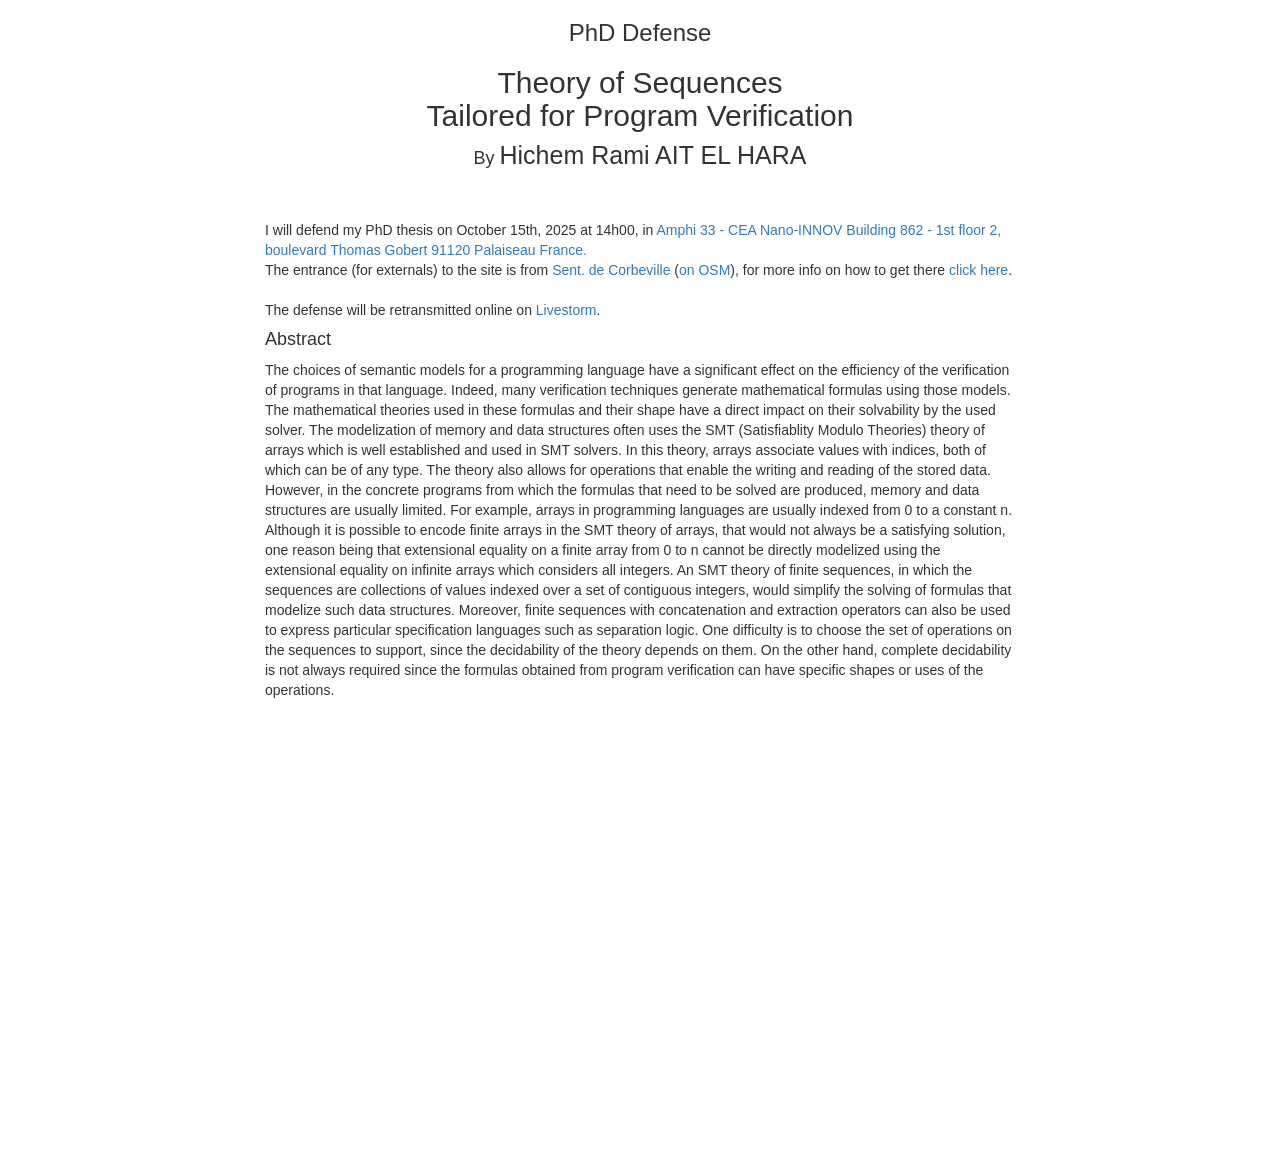
==== defense.html @ 5b2ee4d1 "upd" ====
<!DOCTYPE html>
<html lang="en">

<head>
  <link rel="stylesheet" href="https://maxcdn.bootstrapcdn.com/bootstrap/3.4.1/css/bootstrap.min.css">
</head>

<body>

  <div class="container">
    <div class="row">
      <div class="col-xs-2"></div>
      <div class="col-xs-8">
        <h3 style="text-align:center;"> PhD Defense </h3>
        <h2 style="text-align:center;"> Theory of Sequences </br> Tailored for Program Verification </h2>
        <h4 style="text-align:center;">
          By
          <span style="font-size: 2.5rem; font-weight: normal;">Hichem Rami AIT EL HARA</span>
        </h4>
        </br>
        </br>
        I will defend my PhD thesis on October 15th, 2025 at 14h00, in
        <a href="https://maps.app.goo.gl/3R6Ldw1xpfk54QmT6">Amphi 33 - CEA Nano-INNOV Building 862 - 1st floor 2, boulevard Thomas Gobert 91120 Palaiseau France.</a> </br>
        The entrance (for externals) to the site is from <a href="https://maps.app.goo.gl/a6ppU2dWvpYmjRgp8">Sent. de Corbeville</a> (<a href="https://www.openstreetmap.org/way/140538729">on OSM</a>), for more info on how to get there <a href="assets/other/Venir_a_Nano_INNOV_2024.pdf">click here</a>. </br> </br>

        The defense will be retransmitted online on <a href="https://app.livestorm.co/cea_list/soutenance-hichem-ait-el-hara?s=f4001161-2f4f-45ff-a73f-f6beed0d7e69">Livestorm</a>.</br>

        <h4>Abstract</h4>

        The choices of semantic models for a programming language have a significant effect on the efficiency of the verification of programs in that language. Indeed, many verification techniques generate mathematical formulas using those models. The mathematical theories used in these formulas and their shape have a direct impact on their solvability by the used solver. The modelization of memory and data structures often uses the SMT (Satisfiablity Modulo Theories) theory of arrays which is well established and used in SMT solvers. In this theory, arrays associate values with indices, both of which can be of any type. The theory also allows for operations that enable the writing and reading of the stored data. However, in the concrete programs from which the formulas that need to be solved are produced, memory and data structures are usually limited. For example, arrays in programming languages are usually indexed from 0 to a constant n. Although it is possible to encode finite arrays in the SMT theory of arrays, that would not always be a satisfying solution, one reason being that extensional equality on a finite array from 0 to n cannot be directly modelized using the extensional equality on infinite arrays which considers all integers. An SMT theory of finite sequences, in which the sequences are collections of values indexed over a set of contiguous integers, would simplify the solving of formulas that modelize such data structures. Moreover, finite sequences with concatenation and extraction operators can also be used to express particular specification languages such as separation logic. One difficulty is to choose the set of operations on the sequences to support, since the decidability of the theory depends on them. On the other hand, complete decidability is not always required since the formulas obtained from program verification can have specific shapes or uses of the operations.
        </br></br>

        <iframe src="https://www.google.com/maps/embed?pb=!1m18!1m12!1m3!1d1168.867709196782!2d2.1932823933723298!3d48.71264116119375!2m3!1f0!2f0!3f0!3m2!1i1024!2i768!4f13.1!3m3!1m2!1s0x47e678bc31c94b7f%3A0x82cc4460edf8740!2sB%C3%A2timent%20862%2C%20D128%2C%2091120%20Palaiseau!5e1!3m2!1sen!2sfr!4v1758880271048!5m2!1sen!2sfr" width="600" height="450" style="border:0;" allowfullscreen="" loading="lazy" referrerpolicy="no-referrer-when-downgrade"></iframe>


      </div>
      <div class="col-xs-2"> </div>
    </div>
  </div>

  <!-- <h1>Welcome to my new page!</h1>
  <p>This is a second page on my GitHub Pages site.</p>
  <a href="index.html">Back to Home</a> -->
</body>
</html>
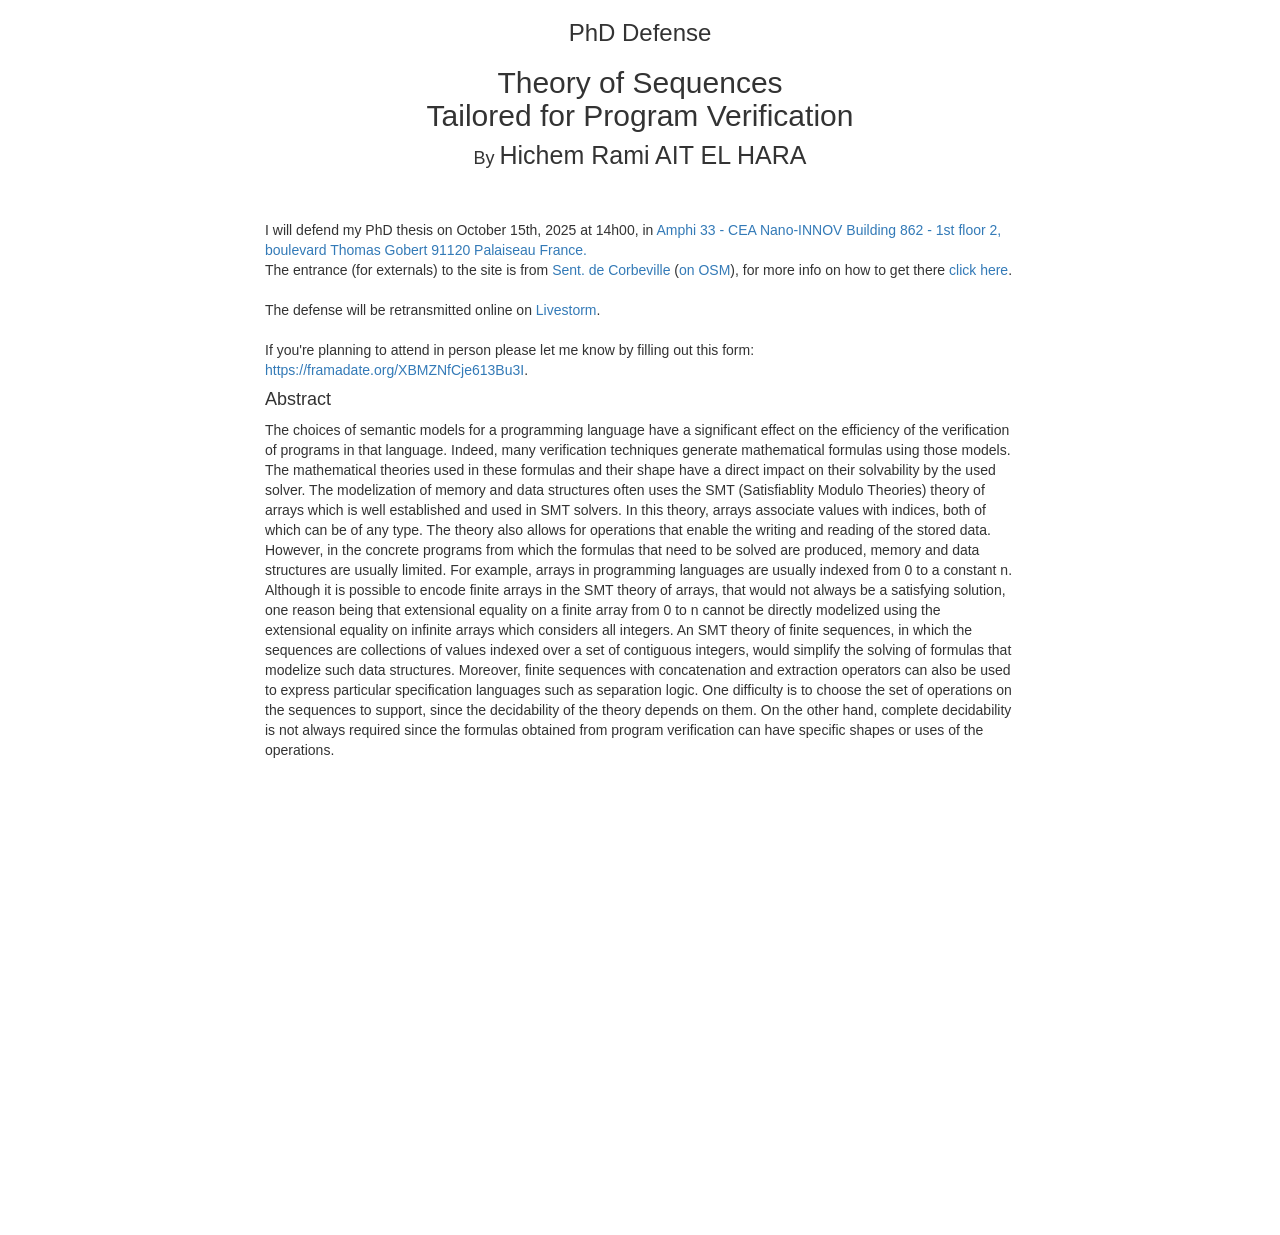
==== commit 7e8026fd: "Upd phd defense page" ====
--- a/defense.html
+++ b/defense.html
@@ -23,7 +23,9 @@
         <a href="https://maps.app.goo.gl/3R6Ldw1xpfk54QmT6">Amphi 33 - CEA Nano-INNOV Building 862 - 1st floor 2, boulevard Thomas Gobert 91120 Palaiseau France.</a> </br>
         The entrance (for externals) to the site is from <a href="https://maps.app.goo.gl/a6ppU2dWvpYmjRgp8">Sent. de Corbeville</a> (<a href="https://www.openstreetmap.org/way/140538729">on OSM</a>), for more info on how to get there <a href="assets/other/Venir_a_Nano_INNOV_2024.pdf">click here</a>. </br> </br>
 
-        The defense will be retransmitted online on <a href="https://app.livestorm.co/cea_list/soutenance-hichem-ait-el-hara?s=f4001161-2f4f-45ff-a73f-f6beed0d7e69">Livestorm</a>.</br>
+        The defense will be retransmitted online on <a href="https://app.livestorm.co/cea_list/soutenance-hichem-ait-el-hara?s=f4001161-2f4f-45ff-a73f-f6beed0d7e69">Livestorm</a>.</br></br>
+
+        If you're planning to attend in person please let me know by filling out this form: <a href="https://framadate.org/XBMZNfCje613Bu3I">https://framadate.org/XBMZNfCje613Bu3I</a>.</br>
 
         <h4>Abstract</h4>
 
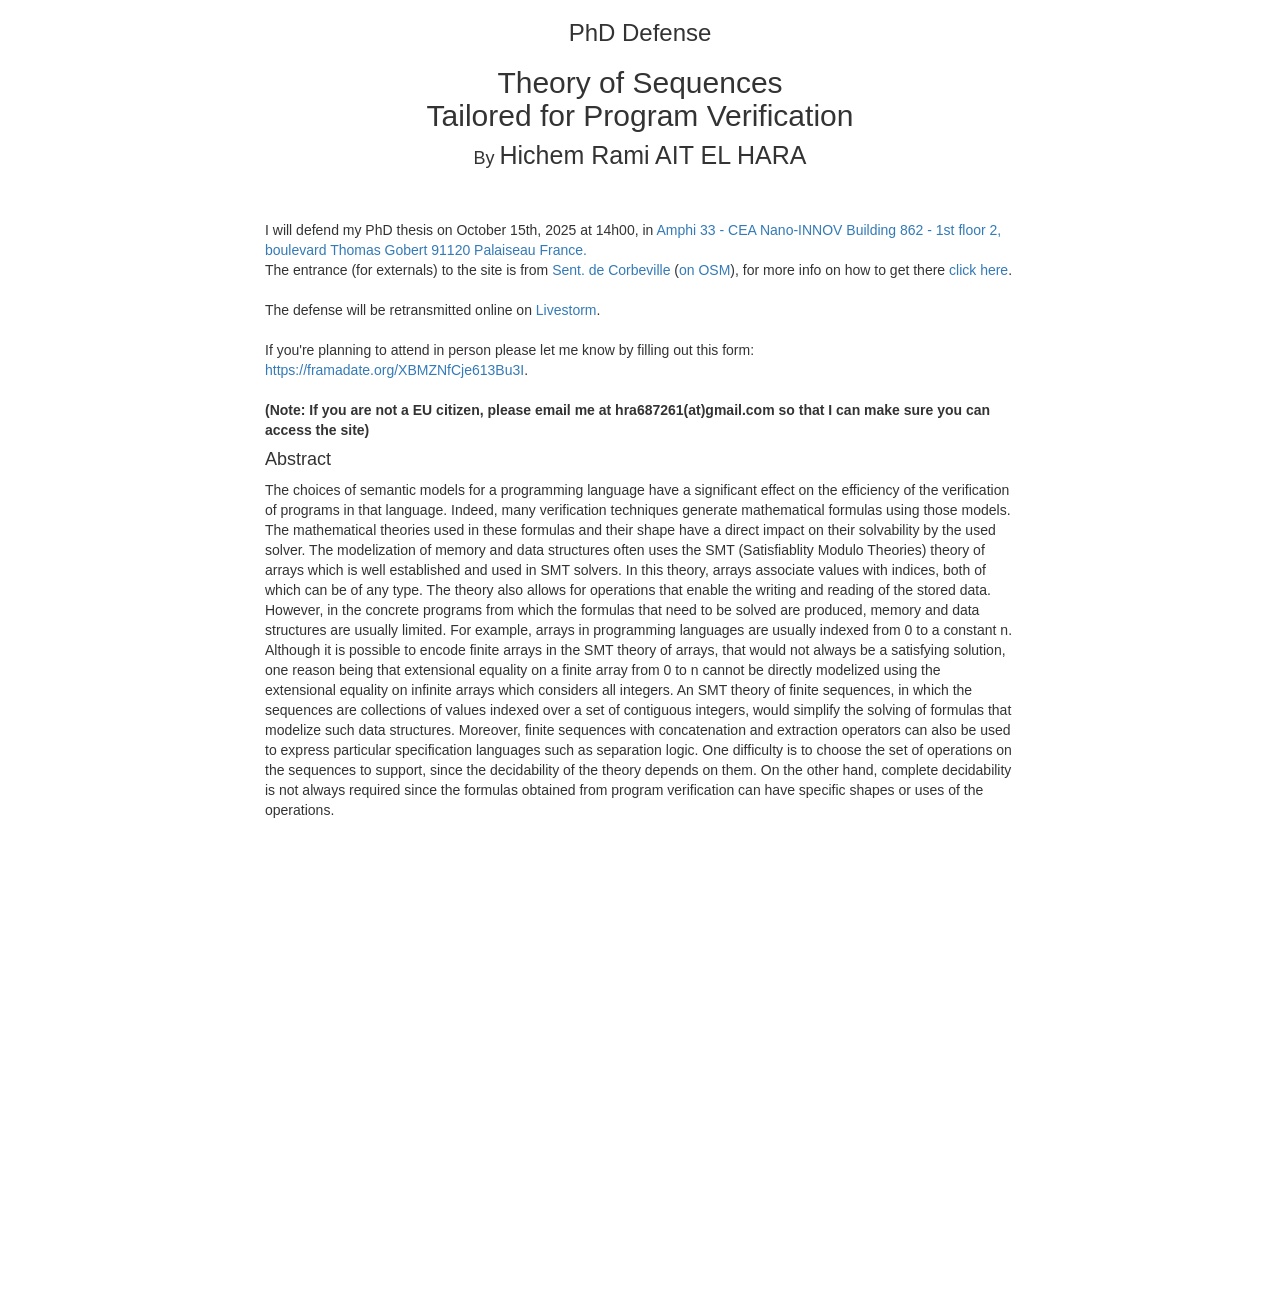
==== commit a4487375: "Upd phd defense page" ====
--- a/defense.html
+++ b/defense.html
@@ -25,7 +25,9 @@
 
         The defense will be retransmitted online on <a href="https://app.livestorm.co/cea_list/soutenance-hichem-ait-el-hara?s=f4001161-2f4f-45ff-a73f-f6beed0d7e69">Livestorm</a>.</br></br>
 
-        If you're planning to attend in person please let me know by filling out this form: <a href="https://framadate.org/XBMZNfCje613Bu3I">https://framadate.org/XBMZNfCje613Bu3I</a>.</br>
+        If you're planning to attend in person please let me know by filling out this form: <a href="https://framadate.org/XBMZNfCje613Bu3I">https://framadate.org/XBMZNfCje613Bu3I</a>.</br></br>
+
+        <b>(Note: If you are not a EU citizen, please email me at hra687261(at)gmail.com so that I can make sure you can access the site)</b></br>
 
         <h4>Abstract</h4>
 
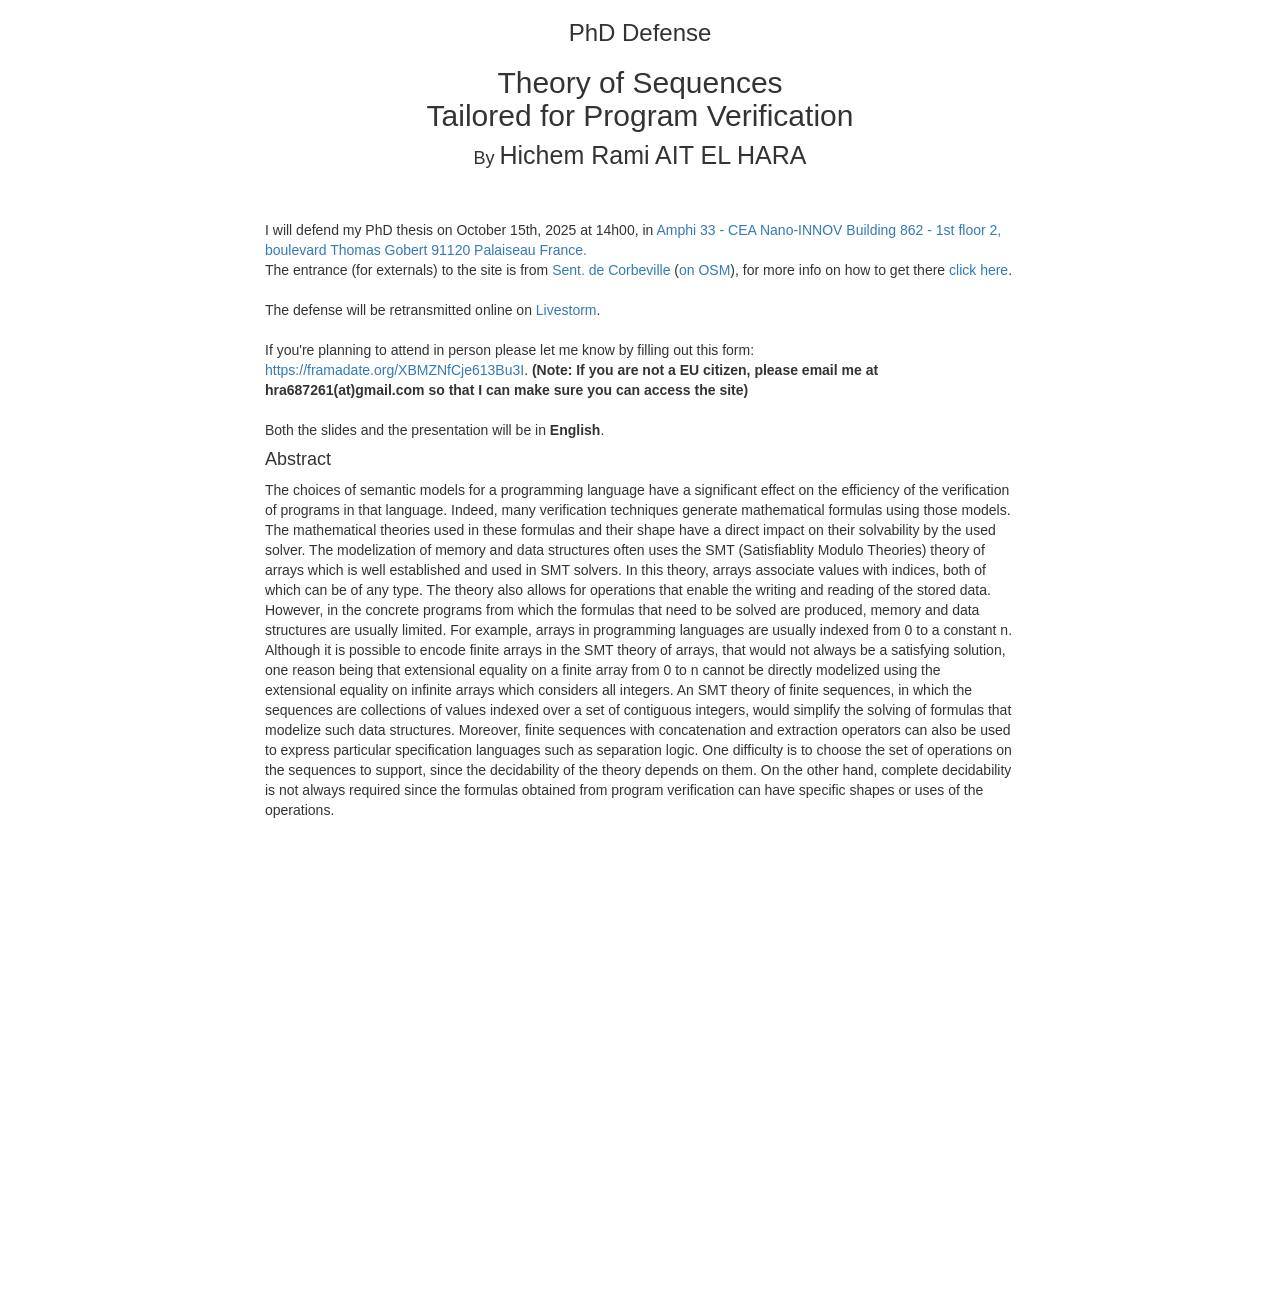
==== commit a0406386: "Upd phd defense page" ====
--- a/defense.html
+++ b/defense.html
@@ -25,9 +25,11 @@
 
         The defense will be retransmitted online on <a href="https://app.livestorm.co/cea_list/soutenance-hichem-ait-el-hara?s=f4001161-2f4f-45ff-a73f-f6beed0d7e69">Livestorm</a>.</br></br>
 
-        If you're planning to attend in person please let me know by filling out this form: <a href="https://framadate.org/XBMZNfCje613Bu3I">https://framadate.org/XBMZNfCje613Bu3I</a>.</br></br>
+        If you're planning to attend in person please let me know by filling out this form: <a href="https://framadate.org/XBMZNfCje613Bu3I">https://framadate.org/XBMZNfCje613Bu3I</a>.
 
-        <b>(Note: If you are not a EU citizen, please email me at hra687261(at)gmail.com so that I can make sure you can access the site)</b></br>
+        <b>(Note: If you are not a EU citizen, please email me at hra687261(at)gmail.com so that I can make sure you can access the site)</b></br></br>
+
+        Both the slides and the presentation will be in <b>English</b>.</br>
 
         <h4>Abstract</h4>
 
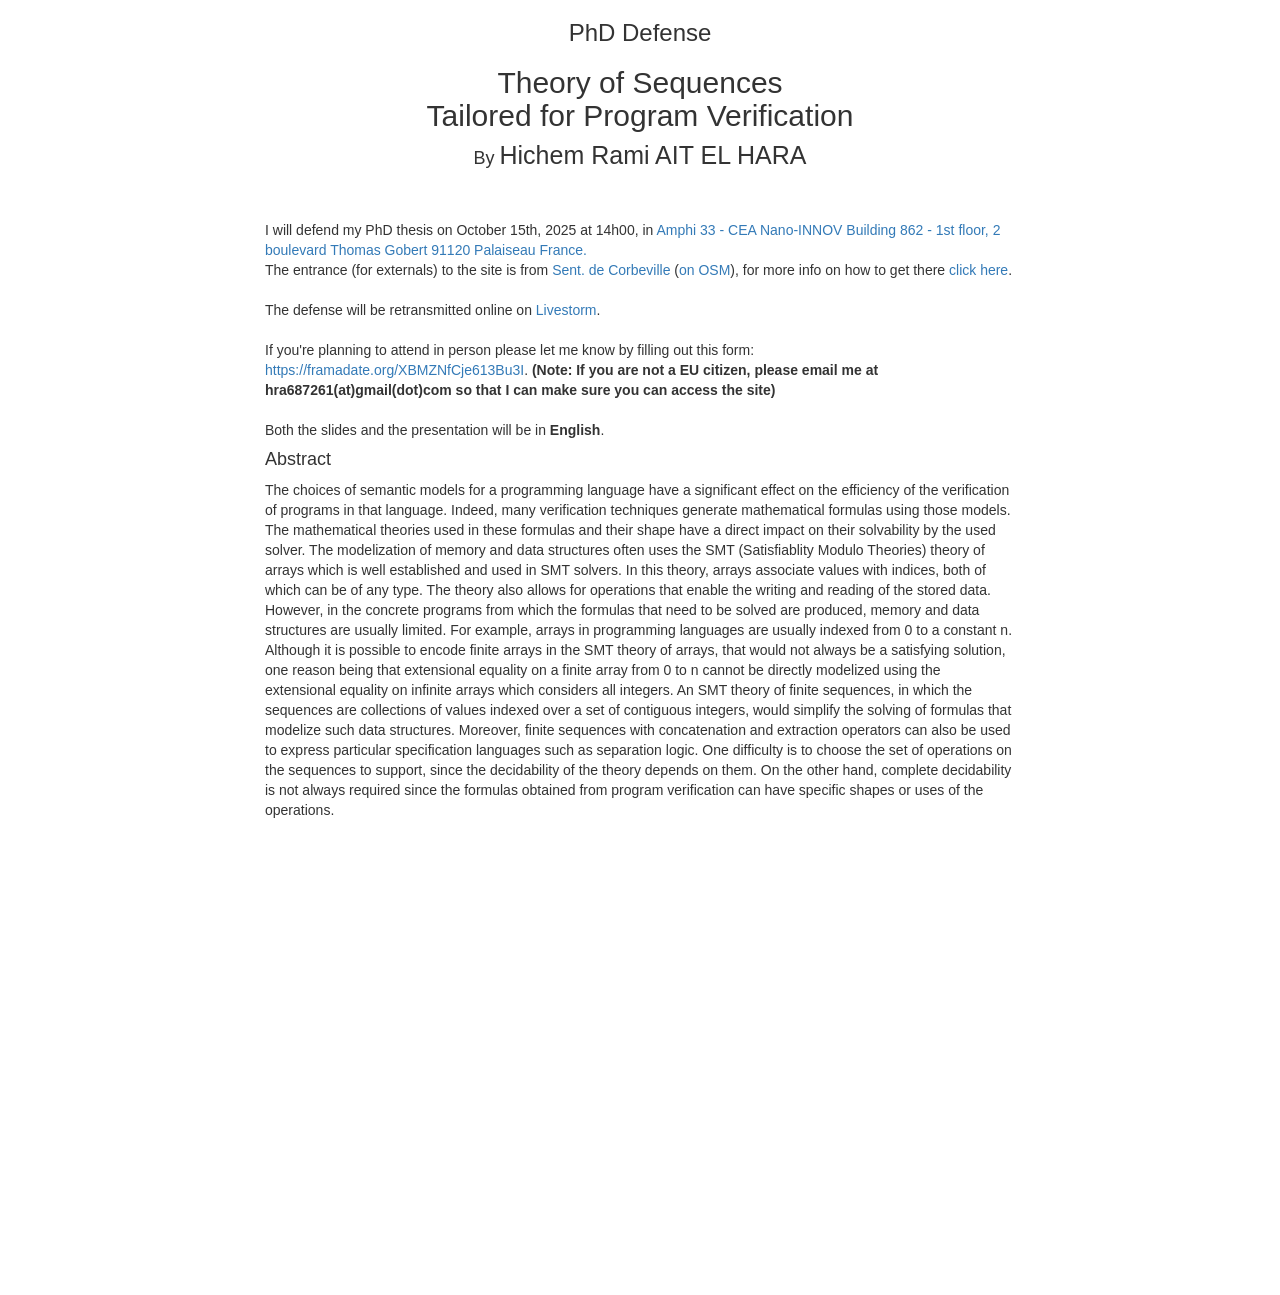
==== commit bdfa3014: "Rewrite webiste as a verso project" ====
--- a/defense.html
+++ b/defense.html
@@ -20,23 +20,49 @@
         </br>
         </br>
         I will defend my PhD thesis on October 15th, 2025 at 14h00, in
-        <a href="https://maps.app.goo.gl/3R6Ldw1xpfk54QmT6">Amphi 33 - CEA Nano-INNOV Building 862 - 1st floor 2, boulevard Thomas Gobert 91120 Palaiseau France.</a> </br>
-        The entrance (for externals) to the site is from <a href="https://maps.app.goo.gl/a6ppU2dWvpYmjRgp8">Sent. de Corbeville</a> (<a href="https://www.openstreetmap.org/way/140538729">on OSM</a>), for more info on how to get there <a href="assets/other/Venir_a_Nano_INNOV_2024.pdf">click here</a>. </br> </br>
+        <a href="https://maps.app.goo.gl/3R6Ldw1xpfk54QmT6">Amphi 33 - CEA Nano-INNOV Building 862 - 1st floor,
+          2 boulevard Thomas Gobert 91120 Palaiseau France.</a> </br>
+        The entrance (for externals) to the site is from <a href="https://maps.app.goo.gl/a6ppU2dWvpYmjRgp8">Sent. de
+          Corbeville</a> (<a href="https://www.openstreetmap.org/way/140538729">on OSM</a>), for more info on how to get
+        there <a href="assets/other/Venir_a_Nano_INNOV_2024.pdf">click here</a>. </br> </br>
 
-        The defense will be retransmitted online on <a href="https://app.livestorm.co/cea_list/soutenance-hichem-ait-el-hara?s=f4001161-2f4f-45ff-a73f-f6beed0d7e69">Livestorm</a>.</br></br>
+        The defense will be retransmitted online on <a
+          href="https://app.livestorm.co/cea_list/soutenance-hichem-ait-el-hara?s=f4001161-2f4f-45ff-a73f-f6beed0d7e69">Livestorm</a>.</br></br>
 
-        If you're planning to attend in person please let me know by filling out this form: <a href="https://framadate.org/XBMZNfCje613Bu3I">https://framadate.org/XBMZNfCje613Bu3I</a>.
+        If you're planning to attend in person please let me know by filling out this form: <a
+          href="https://framadate.org/XBMZNfCje613Bu3I">https://framadate.org/XBMZNfCje613Bu3I</a>.
 
-        <b>(Note: If you are not a EU citizen, please email me at hra687261(at)gmail.com so that I can make sure you can access the site)</b></br></br>
+        <b>(Note: If you are not a EU citizen, please email me at hra687261(at)gmail(dot)com so that I can make sure you
+          can access the site)</b></br></br>
 
         Both the slides and the presentation will be in <b>English</b>.</br>
 
         <h4>Abstract</h4>
 
-        The choices of semantic models for a programming language have a significant effect on the efficiency of the verification of programs in that language. Indeed, many verification techniques generate mathematical formulas using those models. The mathematical theories used in these formulas and their shape have a direct impact on their solvability by the used solver. The modelization of memory and data structures often uses the SMT (Satisfiablity Modulo Theories) theory of arrays which is well established and used in SMT solvers. In this theory, arrays associate values with indices, both of which can be of any type. The theory also allows for operations that enable the writing and reading of the stored data. However, in the concrete programs from which the formulas that need to be solved are produced, memory and data structures are usually limited. For example, arrays in programming languages are usually indexed from 0 to a constant n. Although it is possible to encode finite arrays in the SMT theory of arrays, that would not always be a satisfying solution, one reason being that extensional equality on a finite array from 0 to n cannot be directly modelized using the extensional equality on infinite arrays which considers all integers. An SMT theory of finite sequences, in which the sequences are collections of values indexed over a set of contiguous integers, would simplify the solving of formulas that modelize such data structures. Moreover, finite sequences with concatenation and extraction operators can also be used to express particular specification languages such as separation logic. One difficulty is to choose the set of operations on the sequences to support, since the decidability of the theory depends on them. On the other hand, complete decidability is not always required since the formulas obtained from program verification can have specific shapes or uses of the operations.
+        The choices of semantic models for a programming language have a significant effect on the efficiency of the
+        verification of programs in that language. Indeed, many verification techniques generate mathematical formulas
+        using those models. The mathematical theories used in these formulas and their shape have a direct impact on
+        their solvability by the used solver. The modelization of memory and data structures often uses the SMT
+        (Satisfiablity Modulo Theories) theory of arrays which is well established and used in SMT solvers. In this
+        theory, arrays associate values with indices, both of which can be of any type. The theory also allows for
+        operations that enable the writing and reading of the stored data. However, in the concrete programs from which
+        the formulas that need to be solved are produced, memory and data structures are usually limited. For example,
+        arrays in programming languages are usually indexed from 0 to a constant n. Although it is possible to encode
+        finite arrays in the SMT theory of arrays, that would not always be a satisfying solution, one reason being that
+        extensional equality on a finite array from 0 to n cannot be directly modelized using the extensional equality
+        on infinite arrays which considers all integers. An SMT theory of finite sequences, in which the sequences are
+        collections of values indexed over a set of contiguous integers, would simplify the solving of formulas that
+        modelize such data structures. Moreover, finite sequences with concatenation and extraction operators can also
+        be used to express particular specification languages such as separation logic. One difficulty is to choose the
+        set of operations on the sequences to support, since the decidability of the theory depends on them. On the
+        other hand, complete decidability is not always required since the formulas obtained from program verification
+        can have specific shapes or uses of the operations.
         </br></br>
 
-        <iframe src="https://www.google.com/maps/embed?pb=!1m18!1m12!1m3!1d1168.867709196782!2d2.1932823933723298!3d48.71264116119375!2m3!1f0!2f0!3f0!3m2!1i1024!2i768!4f13.1!3m3!1m2!1s0x47e678bc31c94b7f%3A0x82cc4460edf8740!2sB%C3%A2timent%20862%2C%20D128%2C%2091120%20Palaiseau!5e1!3m2!1sen!2sfr!4v1758880271048!5m2!1sen!2sfr" width="600" height="450" style="border:0;" allowfullscreen="" loading="lazy" referrerpolicy="no-referrer-when-downgrade"></iframe>
+        <iframe
+          src="https://www.google.com/maps/embed?pb=!1m18!1m12!1m3!1d1168.867709196782!2d2.1932823933723298!3d48.71264116119375!2m3!1f0!2f0!3f0!3m2!1i1024!2i768!4f13.1!3m3!1m2!1s0x47e678bc31c94b7f%3A0x82cc4460edf8740!2sB%C3%A2timent%20862%2C%20D128%2C%2091120%20Palaiseau!5e1!3m2!1sen!2sfr!4v1758880271048!5m2!1sen!2sfr"
+          width="600" height="450" style="border:0;" allowfullscreen="" loading="lazy"
+          referrerpolicy="no-referrer-when-downgrade"></iframe>
 
 
       </div>
@@ -48,4 +74,5 @@
   <p>This is a second page on my GitHub Pages site.</p>
   <a href="index.html">Back to Home</a> -->
 </body>
+
 </html>
